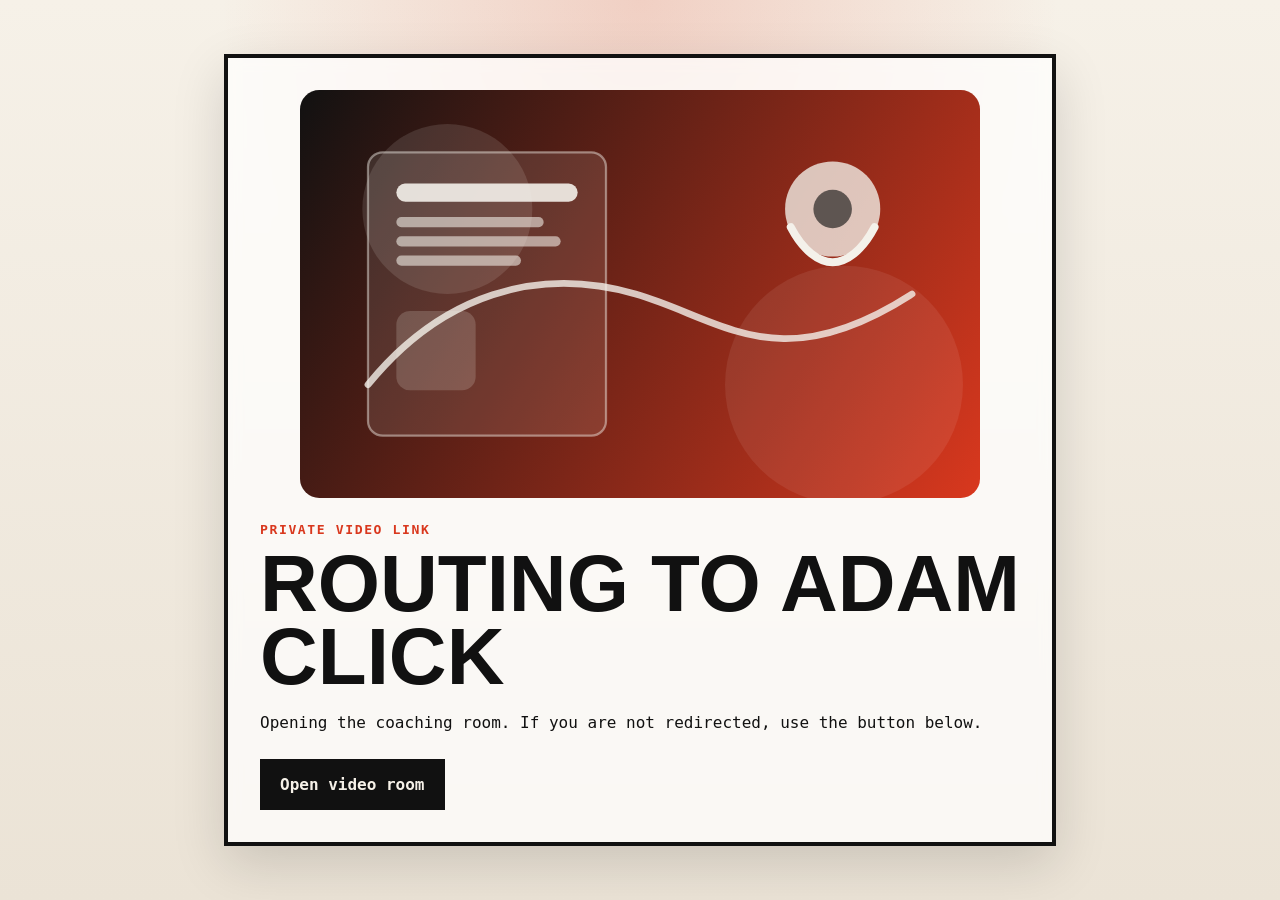
==== adamclick-videochat/index.html @ a19c8168 "feat: add reusable client videochat route" ====
<!DOCTYPE html>
<html lang="en">
<head>
  <meta charset="UTF-8">
  <meta name="viewport" content="width=device-width, initial-scale=1.0">
  <meta name="robots" content="noindex, nofollow, noarchive, nosnippet">
  <meta name="googlebot" content="noindex, nofollow">
  <meta name="ccbot" content="noindex, nofollow">
  <meta name="anthropic-ai" content="noindex, nofollow">
  <meta name="cohere-ai" content="noindex, nofollow">
  <meta http-equiv="refresh" content="2; url=https://riverside.com/studio/ac--rm?t=e5f2d8609444cffca566">
  <title>Routing to Adam Click...</title>
  <link rel="stylesheet" href="../videochat/videochat.css">
  <script defer src="../videochat/videochat.js"></script>
</head>
<body data-client-name="Adam Click" data-client-slug="adamclick" data-redirect-url="https://riverside.com/studio/ac--rm?t=e5f2d8609444cffca566">
  <main class="redirect-shell">
    <img class="redirect-hero" src="../images/videochat-hero.svg" alt="Abstract coaching room illustration">
    <p class="eyebrow">Private video link</p>
    <h1 class="redirect-title">Routing to Adam Click</h1>
    <p class="redirect-copy">Opening the coaching room. If you are not redirected, use the button below.</p>
    <a class="redirect-button" href="https://riverside.com/studio/ac--rm?t=e5f2d8609444cffca566">Open video room</a>
  </main>
</body>
</html>
---- videochat/videochat.css ----
body {
  margin: 0;
  min-height: 100vh;
  display: grid;
  place-items: center;
  background:
    radial-gradient(circle at top, rgba(217, 56, 30, 0.18), transparent 38%),
    linear-gradient(180deg, #f6f1e8 0%, #ebe3d6 100%);
  color: #111;
  font-family: 'IBM Plex Mono', monospace;
}

.redirect-shell {
  width: min(92vw, 760px);
  padding: 32px;
  border: 4px solid #111;
  background: rgba(255, 255, 255, 0.72);
  backdrop-filter: blur(8px);
  box-shadow: 0 18px 50px rgba(0, 0, 0, 0.14);
}

.redirect-hero {
  display: block;
  width: 100%;
  max-width: 680px;
  height: auto;
  margin: 0 auto 24px;
}

.eyebrow {
  margin: 0 0 10px;
  color: #d9381e;
  text-transform: uppercase;
  letter-spacing: 0.12em;
  font-size: 0.82rem;
  font-weight: 700;
}

.redirect-title {
  margin: 0;
  font-family: 'Anton', sans-serif;
  text-transform: uppercase;
  line-height: 0.92;
  font-size: clamp(2.6rem, 8vw, 5rem);
}

.redirect-copy {
  margin: 16px 0 0;
  font-size: 1rem;
  line-height: 1.6;
}

.redirect-button {
  display: inline-block;
  margin-top: 24px;
  padding: 14px 18px;
  color: #f6f1e8;
  background: #111;
  border: 2px solid #111;
  text-decoration: none;
  font-weight: 700;
  transition: transform 0.15s ease, background 0.15s ease, color 0.15s ease;
}

.redirect-button:hover {
  transform: translateY(-1px);
  background: transparent;
  color: #111;
}

@media (max-width: 640px) {
  .redirect-shell {
    padding: 20px;
  }
}
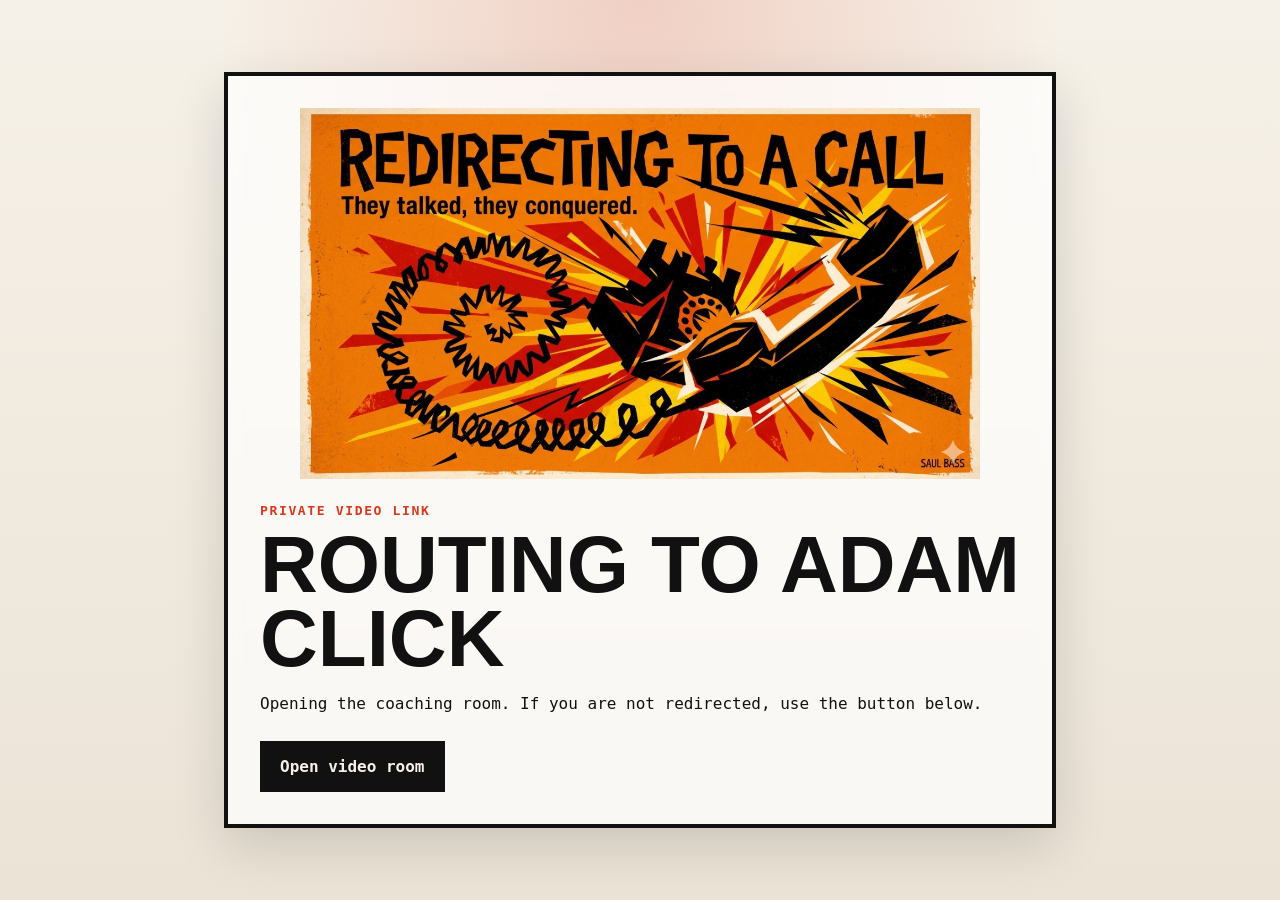
==== commit 070432bf: "feat: add Iarla Flynn videochat route" ====
--- a/adamclick-videochat/index.html
+++ b/adamclick-videochat/index.html
@@ -15,7 +15,7 @@
 </head>
 <body data-client-name="Adam Click" data-client-slug="adamclick" data-redirect-url="https://riverside.com/studio/ac--rm?t=e5f2d8609444cffca566">
   <main class="redirect-shell">
-    <img class="redirect-hero" src="../images/videochat-hero.svg" alt="Abstract coaching room illustration">
+    <img class="redirect-hero" src="../images/videochat-hero.jpg" alt="Retro poster-style redirect art">
     <p class="eyebrow">Private video link</p>
     <h1 class="redirect-title">Routing to Adam Click</h1>
     <p class="redirect-copy">Opening the coaching room. If you are not redirected, use the button below.</p>
